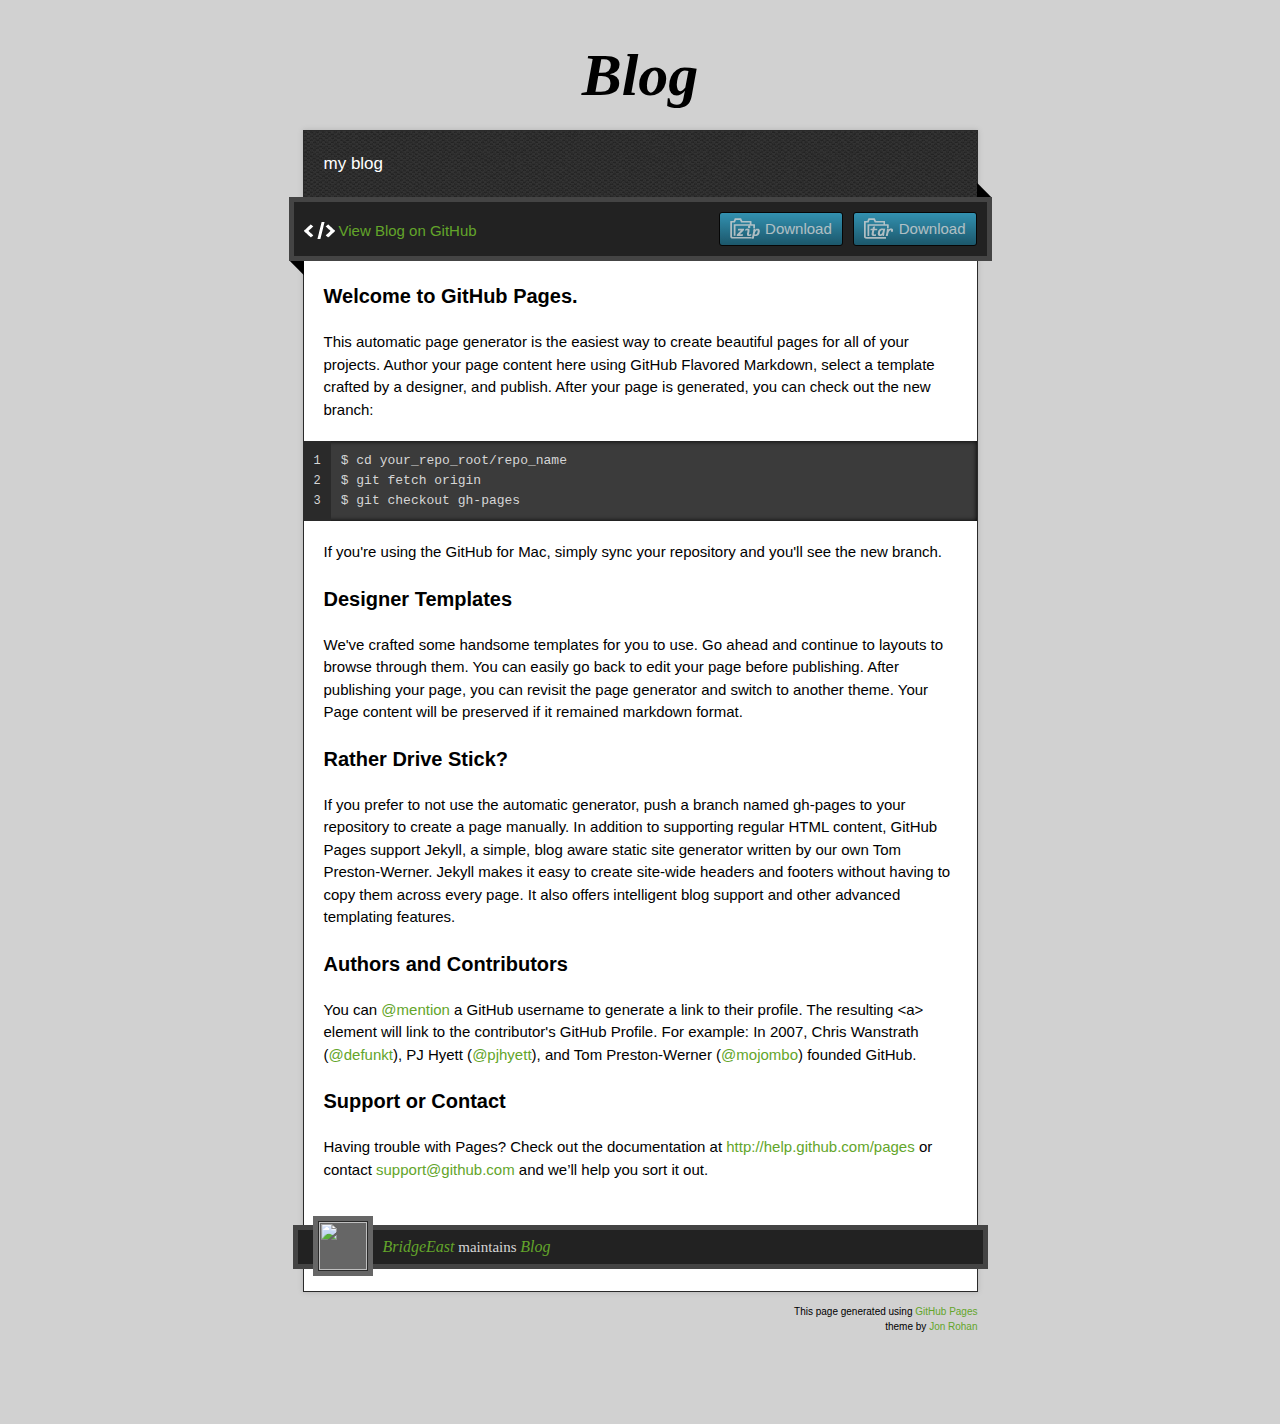
==== index.html @ d6e9e9f9 "Create gh-pages branch via GitHub" ====
<!doctype html>
<!-- The Time Machine GitHub pages theme was designed and developed by Jon Rohan, on Feb 7, 2012. -->
<!-- Follow him for fun. http://twitter.com/jonrohan. Tail his code on http://github.com/jonrohan -->
<html>
<head>
  <meta charset="utf-8">
  <meta http-equiv="X-UA-Compatible" content="IE=edge,chrome=1">

  <link rel="stylesheet" href="stylesheets/stylesheet.css" media="screen"/>
  <link rel="stylesheet" href="stylesheets/pygment_trac.css"/>
  <script type="text/javascript" src="https://ajax.googleapis.com/ajax/libs/jquery/1.7.1/jquery.min.js"></script>
  <script type="text/javascript" src="javascripts/script.js"></script>

  <title>Blog</title>
  <meta name="description" content="my blog">

  <meta name="viewport" content="width=device-width,initial-scale=1">

</head>

<body>

  <div class="wrapper">
    <header>
      <h1 class="title">Blog</h1>
    </header>
    <div id="container">
      <p class="tagline">my blog</p>
      <div id="main" role="main">
        <div class="download-bar">
        <div class="inner">
          <a href="https://github.com/BridgeEast/blog/tarball/master" class="download-button tar"><span>Download</span></a>
          <a href="https://github.com/BridgeEast/blog/zipball/master" class="download-button zip"><span>Download</span></a>
          <a href="https://github.com/BridgeEast/blog" class="code">View Blog on GitHub</a>
        </div>
        <span class="blc"></span><span class="trc"></span>
        </div>
        <article class="markdown-body">
          <h3>
<a name="welcome-to-github-pages" class="anchor" href="#welcome-to-github-pages"><span class="octicon octicon-link"></span></a>Welcome to GitHub Pages.</h3>

<p>This automatic page generator is the easiest way to create beautiful pages for all of your projects. Author your page content here using GitHub Flavored Markdown, select a template crafted by a designer, and publish. After your page is generated, you can check out the new branch:</p>

<pre><code>$ cd your_repo_root/repo_name
$ git fetch origin
$ git checkout gh-pages
</code></pre>

<p>If you're using the GitHub for Mac, simply sync your repository and you'll see the new branch.</p>

<h3>
<a name="designer-templates" class="anchor" href="#designer-templates"><span class="octicon octicon-link"></span></a>Designer Templates</h3>

<p>We've crafted some handsome templates for you to use. Go ahead and continue to layouts to browse through them. You can easily go back to edit your page before publishing. After publishing your page, you can revisit the page generator and switch to another theme. Your Page content will be preserved if it remained markdown format.</p>

<h3>
<a name="rather-drive-stick" class="anchor" href="#rather-drive-stick"><span class="octicon octicon-link"></span></a>Rather Drive Stick?</h3>

<p>If you prefer to not use the automatic generator, push a branch named <code>gh-pages</code> to your repository to create a page manually. In addition to supporting regular HTML content, GitHub Pages support Jekyll, a simple, blog aware static site generator written by our own Tom Preston-Werner. Jekyll makes it easy to create site-wide headers and footers without having to copy them across every page. It also offers intelligent blog support and other advanced templating features.</p>

<h3>
<a name="authors-and-contributors" class="anchor" href="#authors-and-contributors"><span class="octicon octicon-link"></span></a>Authors and Contributors</h3>

<p>You can <a href="https://github.com/blog/821" class="user-mention">@mention</a> a GitHub username to generate a link to their profile. The resulting <code>&lt;a&gt;</code> element will link to the contributor's GitHub Profile. For example: In 2007, Chris Wanstrath (<a href="https://github.com/defunkt" class="user-mention">@defunkt</a>), PJ Hyett (<a href="https://github.com/pjhyett" class="user-mention">@pjhyett</a>), and Tom Preston-Werner (<a href="https://github.com/mojombo" class="user-mention">@mojombo</a>) founded GitHub.</p>

<h3>
<a name="support-or-contact" class="anchor" href="#support-or-contact"><span class="octicon octicon-link"></span></a>Support or Contact</h3>

<p>Having trouble with Pages? Check out the documentation at <a href="http://help.github.com/pages">http://help.github.com/pages</a> or contact <a href="mailto:support@github.com">support@github.com</a> and we’ll help you sort it out.</p>
        </article>
      </div>
    </div>
    <footer>
      <div class="owner">
      <p><a href="https://github.com/BridgeEast" class="avatar"><img src="https://secure.gravatar.com/avatar/a663d2a5f67ae58195d873ec12600243?s=30&amp;d=https://a248.e.akamai.net/assets.github.com%2Fimages%2Fgravatars%2Fgravatar-user-420.png" width="48" height="48"/></a> <a href="https://github.com/BridgeEast">BridgeEast</a> maintains <a href="https://github.com/BridgeEast/blog">Blog</a></p>


      </div>
      <div class="creds">
        <small>This page generated using <a href="https://pages.github.com/">GitHub Pages</a><br/>theme by <a href="https://twitter.com/jonrohan/">Jon Rohan</a></small>
      </div>
    </footer>
  </div>
  <div class="current-section">
    <a href="#top">Scroll to top</a>
    <a href="https://github.com/BridgeEast/blog/tarball/master" class="tar">tar</a><a href="https://github.com/BridgeEast/blog/zipball/master" class="zip">zip</a><a href="" class="code">source code</a>
    <p class="name"></p>
  </div>

  
</body>
</html>
---- stylesheets/stylesheet.css ----
/* http://meyerweb.com/eric/tools/css/reset/
   v2.0 | 20110126
   License: none (public domain)
*/

html, body, div, span, applet, object, iframe,
h1, h2, h3, h4, h5, h6, p, blockquote, pre,
a, abbr, acronym, address, big, cite, code,
del, dfn, em, img, ins, kbd, q, s, samp,
small, strike, strong, sub, sup, tt, var,
b, u, i, center,
dl, dt, dd, ol, ul, li,
fieldset, form, label, legend,
table, caption, tbody, tfoot, thead, tr, th, td,
article, aside, canvas, details, embed,
figure, figcaption, footer, header, hgroup,
menu, nav, output, ruby, section, summary,
time, mark, audio, video {
  margin: 0;
  padding: 0;
  border: 0;
  font-size: 100%;
  font: inherit;
  vertical-align: baseline;
}
/* HTML5 display-role reset for older browsers */
article, aside, details, figcaption, figure,
footer, header, hgroup, menu, nav, section {
  display: block;
}
body {
  line-height: 1;
}
ol, ul {
  list-style: none;
}
blockquote, q {
  quotes: none;
}
blockquote:before, blockquote:after,
q:before, q:after {
  content: '';
  content: none;
}
table {
  border-collapse: collapse;
  border-spacing: 0;
}

/* Style */

body {
  font-size: 15px;
  font-family: Arial, Arial, Helvetica, sans-serif;
  line-height: 1.5;
  background: #D1D1D1;
}

a {
  color: #63a52a;
  text-decoration: none;
  -webkit-transition: color ease-in-out 0.3s;
}

a:hover {
  text-decoration: underline;
  color: #90D355;
}

h1.title {
  margin: 30px 20px 10px;
  font-size: 60px;
  font-weight: bold;
  font-style: italic;
  font-family:Georgia, serif;
  text-align: center;
}

.wrapper {
  width: 675px;
  margin: 0 auto;
}

#container {
  border: 1px solid #2a2a2a;
  background: #ddd url(../images/pattern.png);
  box-shadow: 0 0 5px #b1b1b1;
}

p.tagline {
  padding: 20px 20px 0;
  color: #fff;
  font-size: 17px;
}

#main {
  margin-top: 20px;
  padding: 0 20px 90px;
  background-color: #fff;
}

.download-bar {
  background: #222;
  border: 5px solid #444;
  padding: 10px;
  margin: 0 -35px 20px;
  position: relative;
}

.download-bar .inner {
  overflow: hidden;
}

.download-bar .watch-fork iframe {
  display: block;
  float: left;
  border-right: 1px solid #ddd;
  padding-right: 5px;
}
.download-bar .watch-fork iframe.last {
  border-right: 0 none;
  padding-right: 0;
  padding-left: 5px;
  border-left: 1px solid #fff;
}
.download-bar .watch-fork {
  overflow: hidden;
  float: right;
  background-color: #eee;
  padding: 5px;
  border-radius: 3px;
}

.download-bar .blc {
  border: 10px solid black;
  border-color: transparent transparent black;
  width: 0;
  height: 0;
  display: block;
  position: absolute;
  bottom: -15px;
  left: 0;
  -moz-transform: rotate(45deg);
  -webkit-transform: rotate(45deg);
}

.download-bar .trc {
  border: 10px solid black;
  border-color:  black transparent transparent;
  width: 0;
  height: 0;
  display: block;
  position: absolute;
  top: -15px;
  right: 0;
  -moz-transform: rotate(45deg);
  -webkit-transform: rotate(45deg);
}

.download-bar .avatar {
  border: 1px solid black;
  display: block;
  padding: 4px;
  float: left;
}

.download-bar .avatar img {
  display: block;
}

.download-bar a.code {
  background: transparent url(../images/code.png) no-repeat 0 2px;
  padding-left: 35px;
  margin-top: 8px;
  display: block;
  float: left;
  text-indent: 0;
  width: auto;
  height: auto;
  opacity: 1;
  -moz-opacity: 1;
  filter:alpha(opacity=1);
}

.current-section {
  position: fixed;
  top: 0;
  left: 50%;
  width: 693px;
  margin-left: -352px;
  background: #222;
  border: 5px solid #444;
  color: #fff;
  opacity: 0;
  visibility: hidden;
  -webkit-transition: opacity ease-in-out 0.3s;
}

.current-section p {
  padding: 5px 27px;
  font-size: 24px;
  font-weight: bold;
}

.current-section a {
  float: right;
  text-indent: -10000px;
  background: transparent url(../images/top.png) no-repeat 0 0;
  width: 20px;
  height: 20px;
  opacity: 0.8;
  margin-right: 12px;
  margin-top: 12px;
  -moz-opacity: 0.8;
  filter:alpha(opacity=8);
  -webkit-transition: opacity ease-in-out 0.3s;
}

.current-section a:hover {
  opacity: 1;
  -moz-opacity: 1;
  filter:alpha(opacity=1);
}

.current-section a.zip {
  margin-right: 8px;
}

a.zip,
a.zip span {
  background: transparent url(../images/zip.png) no-repeat 0 0;
  width: 30px;
  height: 21px;
  opacity: 0.8;
  display: inline-block;
  text-indent: -10000px;
  -moz-opacity: 0.8;
  filter:alpha(opacity=8);
  -webkit-transition: opacity ease-in-out 0.3s;
}

a.tar,
a.tar span {
  background: transparent url(../images/tar.png) no-repeat 0 0;
  width: 30px;
  height: 21px;
  opacity: 0.8;
  display: inline-block;
  text-indent: -10000px;
  -moz-opacity: 0.8;
  filter:alpha(opacity=8);
  -webkit-transition: opacity ease-in-out 0.3s;
}

a.code {
  background: transparent url(../images/code.png) no-repeat 0 2px;
  width: 30px;
  height: 21px;
  display: block;
  opacity: 0.8;
  display: inline-block;
  text-indent: -10000px;
  -moz-opacity: 0.8;
  filter:alpha(opacity=8);
  -webkit-transition: opacity ease-in-out 0.3s;
}

a.zip:hover,
a.tar:hover,
a.code:hover {
  opacity: 1;
  -moz-opacity: 1;
  filter:alpha(opacity=1);
}

a.download-button {
  border: 1px solid black;
  border-radius: 3px;
  display: inline-block;
  text-indent: 0!important;
  width: auto;
  float: right;
  background: #999; /* for non-css3 browsers */
  filter: progid:DXImageTransform.Microsoft.gradient(startColorstr='#37ADD4', endColorstr='#1B657E'); /* for IE */
  background: -webkit-gradient(linear, left top, left bottom, from(#37ADD4), to(#1B657E)); /* for webkit browsers */
  background: -moz-linear-gradient(top,  #37ADD4,  #1B657E); /* for firefox 3.6+ */
  height: auto;
  margin-left: 10px;
}

a.download-button span {
  background-position: 10px 5px;
  width: auto;
  height: auto;
  padding: 5px 10px;
  padding-left: 45px;
  display: inline-block;
  text-indent: 0!important;
  color: #fff;
}

footer {
  margin-bottom: 60px;
  padding-bottom: 60px;
}

footer .owner {
  background: #222;
  border: 5px solid #444;
  padding: 5px 15px;
  margin: -67px -10px 35px;
  color: #d6d6d6;
}

footer .creds small {
  float: right;
  font-size: 10px;
  text-align: right;
  margin-left: 15px;
}

footer .owner .avatar {
  background-color: #666;
  display: block;
  margin: -19px 10px 0 0;
  width: 60px;
  float: left;
}

footer .owner img {
  display: block;
  border: 1px solid #2a2a2a;
  margin: 5px;
}

footer .owner p {
  font-family:Georgia, serif;
}

footer .owner p a {
  font-size: 16px;
  font-style: italic;
}

/* Markdown */
.markdown-body h1,
.markdown-body h2,
.markdown-body h3,
.markdown-body h4,
.markdown-body h5,
.markdown-body h6,
.markdown-body p,
.markdown-body pre,
.markdown-body ul,
.markdown-body ol,
.markdown-body dl,
.markdown-body table,
.markdown-body blockquote {
  margin-bottom: 20px;
}

.markdown-body h1,
.markdown-body h2,
.markdown-body h3,
.markdown-body h4,
.markdown-body h5,
.markdown-body h6 {
  font-weight: bold;
}

.markdown-body h1 {
  font-size: 28px;
}

.markdown-body h2 {
  font-size: 24px;
  color: #557398;
}

.markdown-body h3 {
  font-size: 20px;
}

.markdown-body h4 {
  font-size: 18px;
}

.markdown-body h5 {
  font-size: 16px;
}

.markdown-body pre {
  padding: 10px 70px 10px 0;
  margin-left: -20px;
  margin-right: -20px;
  font-family: 'Monaco', 'Lucida Console', monospace;
  font-size: 13px;
  line-height: 20px;
  box-shadow: inset 0 0 5px #000;
  word-wrap: break-word;
  background-color:#3b3b3b;
  color: #d6d6d6;
}

.markdown-body pre.lines {
  font-size: 12px;
  margin:0 10px 0 -20px;
  padding: 10px;
  float:  left;
  display: block;
  text-align: right;
  box-shadow: none;
  background-color:#2a2a2a;
  color: #d6d6d6;
}

.markdown-body ul,
.markdown-body ol {
  padding-left: 30px;
}

.markdown-body ul {
  list-style-type: disc;
}

.markdown-body li,
.markdown-body li p,
.markdown-body dd,
.markdown-body dd p {
  margin-bottom: 10px;
}

.markdown-body li pre,
.markdown-body li pre.lines,
.markdown-body dd pre,
.markdown-body dd pre.lines {
  margin-left: -35px;
}

.markdown-body dt {
  font-weight: bold;
  font-style: italic;
}

.markdown-body dd {
  margin-left: 15px;
}

.markdown-body table {
  width: 673px;
  margin-left: -20px;
  margin-right: -20px;
}

.markdown-body tbody {
  border-top: 2px solid #557398;
  border-bottom: 2px solid #557398;
  background-color: #EBEFF4;
}

.markdown-body table td * {
  margin: 0;
}

.markdown-body td {
  border-right: 1px solid #557398;
  border-bottom: 1px solid #557398;
  padding: 5px;
}

.markdown-body td:first-child,
.markdown-body th:first-child {
  width: 30%;
  padding-left: 20px;
}

.markdown-body td:last-child {
  border-right: 0 none;
}

.markdown-body th {
  font-size: 18px;
  font-weight: bold;
  text-align: left;
  padding: 5px;
}

.markdown-body tt {
  background-color:#3b3b3b;
  color: #d6d6d6;
  padding: 2px 3px;
}

.markdown-body blockquote {
  font-style: italic;
  font-family:Georgia, serif;
  font-size: 17px;
  border-top: 3px solid #333;
  border-bottom: 3px solid #333;
  padding: 10px 20px;
  padding-left: 50px;
}

.markdown-body blockquote:before {
  font-style: italic;
  font-family: Georgia, serif;
  font-size: 90px;
  height: 90px;
  margin-left: -60px;
  margin-top: -25px;
  content: "‟";
  display: block;
  float: left;
}

.markdown-body img {
  max-width: 100%;
  @include box-sizing(border-box);
}

.highlight  { background: #ffffff; }
.highlight .c { color: #999988; font-style: italic } /* Comment */
.highlight .err { color: #a61717; background-color: #e3d2d2 } /* Error */
.highlight .k { font-weight: bold } /* Keyword */
.highlight .o { font-weight: bold } /* Operator */
.highlight .cm { color: #999988; font-style: italic } /* Comment.Multiline */
.highlight .cp { color: #999999; font-weight: bold } /* Comment.Preproc */
.highlight .c1 { color: #999988; font-style: italic } /* Comment.Single */
.highlight .cs { color: #999999; font-weight: bold; font-style: italic } /* Comment.Special */
.highlight .gd { color: #000000; background-color: #ffdddd } /* Generic.Deleted */
.highlight .gd .x { color: #000000; background-color: #ffaaaa } /* Generic.Deleted.Specific */
.highlight .ge { font-style: italic } /* Generic.Emph */
.highlight .gr { color: #aa0000 } /* Generic.Error */
.highlight .gh { color: #999999 } /* Generic.Heading */
.highlight .gi { color: #000000; background-color: #ddffdd } /* Generic.Inserted */
.highlight .gi .x { color: #000000; background-color: #aaffaa } /* Generic.Inserted.Specific */
.highlight .go { color: #888888 } /* Generic.Output */
.highlight .gp { color: #555555 } /* Generic.Prompt */
.highlight .gs { font-weight: bold } /* Generic.Strong */
.highlight .gu { color: #800080; font-weight: bold; } /* Generic.Subheading */
.highlight .gt { color: #aa0000 } /* Generic.Traceback */
.highlight .kc { font-weight: bold } /* Keyword.Constant */
.highlight .kd { font-weight: bold } /* Keyword.Declaration */
.highlight .kn { font-weight: bold } /* Keyword.Namespace */
.highlight .kp { font-weight: bold } /* Keyword.Pseudo */
.highlight .kr { font-weight: bold } /* Keyword.Reserved */
.highlight .kt { color: #445588; font-weight: bold } /* Keyword.Type */
.highlight .m { color: #009999 } /* Literal.Number */
.highlight .s { color: #d14 } /* Literal.String */
.highlight .na { color: #008080 } /* Name.Attribute */
.highlight .nb { color: #0086B3 } /* Name.Builtin */
.highlight .nc { color: #445588; font-weight: bold } /* Name.Class */
.highlight .no { color: #008080 } /* Name.Constant */
.highlight .ni { color: #800080 } /* Name.Entity */
.highlight .ne { color: #990000; font-weight: bold } /* Name.Exception */
.highlight .nf { color: #990000; font-weight: bold } /* Name.Function */
.highlight .nn { color: #555555 } /* Name.Namespace */
.highlight .nt { color: #000080 } /* Name.Tag */
.highlight .nv { color: #008080 } /* Name.Variable */
.highlight .ow { font-weight: bold } /* Operator.Word */
.highlight .w { color: #bbbbbb } /* Text.Whitespace */
.highlight .mf { color: #009999 } /* Literal.Number.Float */
.highlight .mh { color: #009999 } /* Literal.Number.Hex */
.highlight .mi { color: #009999 } /* Literal.Number.Integer */
.highlight .mo { color: #009999 } /* Literal.Number.Oct */
.highlight .sb { color: #d14 } /* Literal.String.Backtick */
.highlight .sc { color: #d14 } /* Literal.String.Char */
.highlight .sd { color: #d14 } /* Literal.String.Doc */
.highlight .s2 { color: #d14 } /* Literal.String.Double */
.highlight .se { color: #d14 } /* Literal.String.Escape */
.highlight .sh { color: #d14 } /* Literal.String.Heredoc */
.highlight .si { color: #d14 } /* Literal.String.Interpol */
.highlight .sx { color: #d14 } /* Literal.String.Other */
.highlight .sr { color: #009926 } /* Literal.String.Regex */
.highlight .s1 { color: #d14 } /* Literal.String.Single */
.highlight .ss { color: #990073 } /* Literal.String.Symbol */
.highlight .bp { color: #999999 } /* Name.Builtin.Pseudo */
.highlight .vc { color: #008080 } /* Name.Variable.Class */
.highlight .vg { color: #008080 } /* Name.Variable.Global */
.highlight .vi { color: #008080 } /* Name.Variable.Instance */
.highlight .il { color: #009999 } /* Literal.Number.Integer.Long */
---- stylesheets/pygment_trac.css ----
.highlight  { background: #ffffff; }
.highlight .c { color: #999988; font-style: italic } /* Comment */
.highlight .err { color: #a61717; background-color: #e3d2d2 } /* Error */
.highlight .k { font-weight: bold } /* Keyword */
.highlight .o { font-weight: bold } /* Operator */
.highlight .cm { color: #999988; font-style: italic } /* Comment.Multiline */
.highlight .cp { color: #999999; font-weight: bold } /* Comment.Preproc */
.highlight .c1 { color: #999988; font-style: italic } /* Comment.Single */
.highlight .cs { color: #999999; font-weight: bold; font-style: italic } /* Comment.Special */
.highlight .gd { color: #000000; background-color: #ffdddd } /* Generic.Deleted */
.highlight .gd .x { color: #000000; background-color: #ffaaaa } /* Generic.Deleted.Specific */
.highlight .ge { font-style: italic } /* Generic.Emph */
.highlight .gr { color: #aa0000 } /* Generic.Error */
.highlight .gh { color: #999999 } /* Generic.Heading */
.highlight .gi { color: #000000; background-color: #ddffdd } /* Generic.Inserted */
.highlight .gi .x { color: #000000; background-color: #aaffaa } /* Generic.Inserted.Specific */
.highlight .go { color: #888888 } /* Generic.Output */
.highlight .gp { color: #555555 } /* Generic.Prompt */
.highlight .gs { font-weight: bold } /* Generic.Strong */
.highlight .gu { color: #800080; font-weight: bold; } /* Generic.Subheading */
.highlight .gt { color: #aa0000 } /* Generic.Traceback */
.highlight .kc { font-weight: bold } /* Keyword.Constant */
.highlight .kd { font-weight: bold } /* Keyword.Declaration */
.highlight .kn { font-weight: bold } /* Keyword.Namespace */
.highlight .kp { font-weight: bold } /* Keyword.Pseudo */
.highlight .kr { font-weight: bold } /* Keyword.Reserved */
.highlight .kt { color: #445588; font-weight: bold } /* Keyword.Type */
.highlight .m { color: #009999 } /* Literal.Number */
.highlight .s { color: #d14 } /* Literal.String */
.highlight .na { color: #008080 } /* Name.Attribute */
.highlight .nb { color: #0086B3 } /* Name.Builtin */
.highlight .nc { color: #445588; font-weight: bold } /* Name.Class */
.highlight .no { color: #008080 } /* Name.Constant */
.highlight .ni { color: #800080 } /* Name.Entity */
.highlight .ne { color: #990000; font-weight: bold } /* Name.Exception */
.highlight .nf { color: #990000; font-weight: bold } /* Name.Function */
.highlight .nn { color: #555555 } /* Name.Namespace */
.highlight .nt { color: #000080 } /* Name.Tag */
.highlight .nv { color: #008080 } /* Name.Variable */
.highlight .ow { font-weight: bold } /* Operator.Word */
.highlight .w { color: #bbbbbb } /* Text.Whitespace */
.highlight .mf { color: #009999 } /* Literal.Number.Float */
.highlight .mh { color: #009999 } /* Literal.Number.Hex */
.highlight .mi { color: #009999 } /* Literal.Number.Integer */
.highlight .mo { color: #009999 } /* Literal.Number.Oct */
.highlight .sb { color: #d14 } /* Literal.String.Backtick */
.highlight .sc { color: #d14 } /* Literal.String.Char */
.highlight .sd { color: #d14 } /* Literal.String.Doc */
.highlight .s2 { color: #d14 } /* Literal.String.Double */
.highlight .se { color: #d14 } /* Literal.String.Escape */
.highlight .sh { color: #d14 } /* Literal.String.Heredoc */
.highlight .si { color: #d14 } /* Literal.String.Interpol */
.highlight .sx { color: #d14 } /* Literal.String.Other */
.highlight .sr { color: #009926 } /* Literal.String.Regex */
.highlight .s1 { color: #d14 } /* Literal.String.Single */
.highlight .ss { color: #990073 } /* Literal.String.Symbol */
.highlight .bp { color: #999999 } /* Name.Builtin.Pseudo */
.highlight .vc { color: #008080 } /* Name.Variable.Class */
.highlight .vg { color: #008080 } /* Name.Variable.Global */
.highlight .vi { color: #008080 } /* Name.Variable.Instance */
.highlight .il { color: #009999 } /* Literal.Number.Integer.Long */

.type-csharp .highlight .k { color: #0000FF }
.type-csharp .highlight .kt { color: #0000FF }
.type-csharp .highlight .nf { color: #000000; font-weight: normal }
.type-csharp .highlight .nc { color: #2B91AF }
.type-csharp .highlight .nn { color: #000000 }
.type-csharp .highlight .s { color: #A31515 }
.type-csharp .highlight .sc { color: #A31515 }
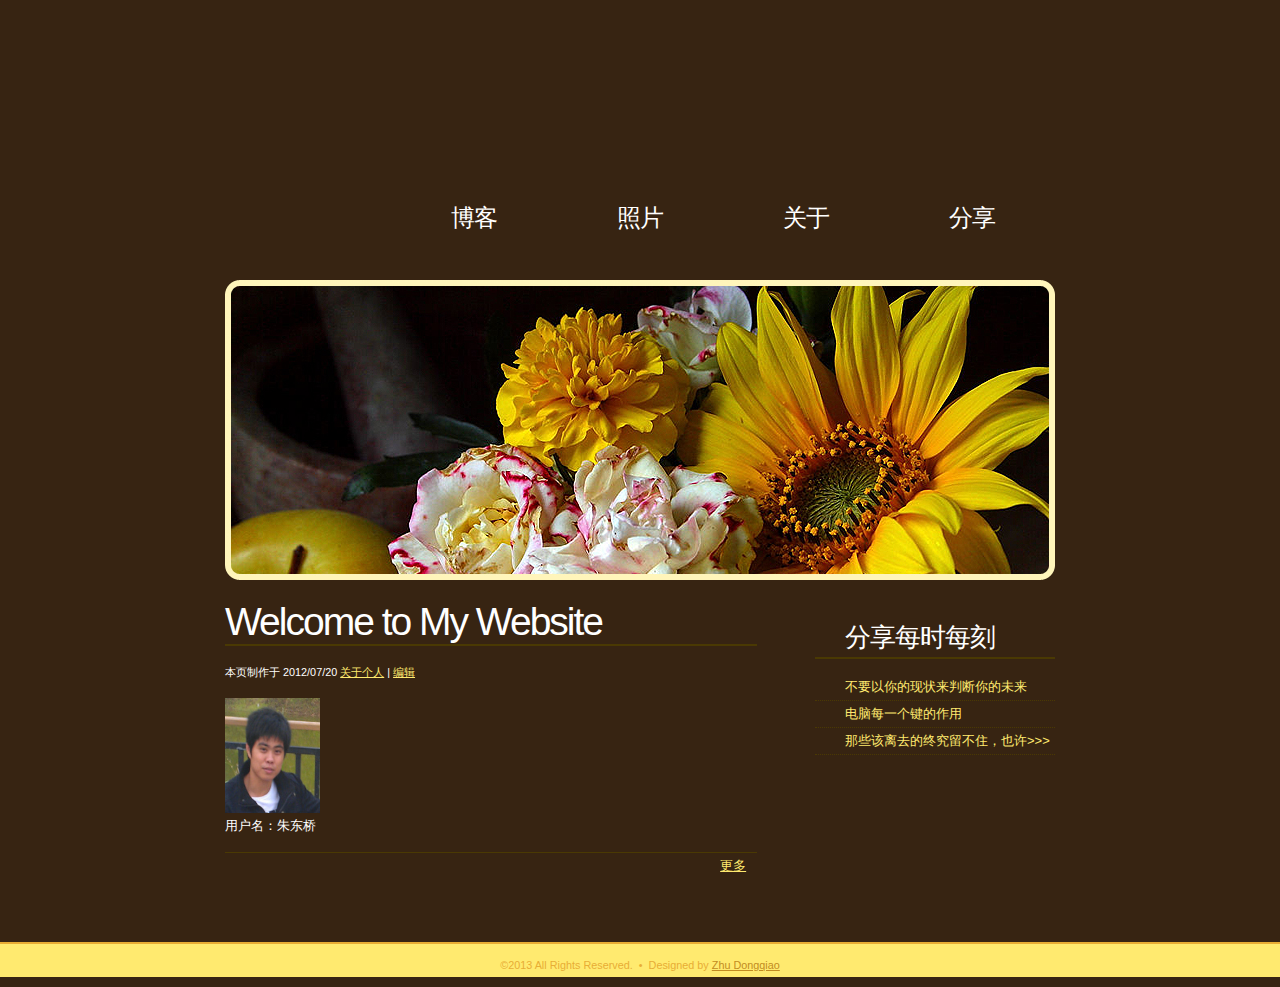
==== commit f8478ad7: "first commit" ====
--- a/index.html
+++ b/index.html
@@ -1,92 +1,86 @@
-<!doctype html>
-<!-- The Time Machine GitHub pages theme was designed and developed by Jon Rohan, on Feb 7, 2012. -->
-<!-- Follow him for fun. http://twitter.com/jonrohan. Tail his code on http://github.com/jonrohan -->
+<!-- 设计者-朱东桥-->
 <html>
 <head>
-  <meta charset="utf-8">
-  <meta http-equiv="X-UA-Compatible" content="IE=edge,chrome=1">
-
-  <link rel="stylesheet" href="stylesheets/stylesheet.css" media="screen"/>
-  <link rel="stylesheet" href="stylesheets/pygment_trac.css"/>
-  <script type="text/javascript" src="https://ajax.googleapis.com/ajax/libs/jquery/1.7.1/jquery.min.js"></script>
-  <script type="text/javascript" src="javascripts/script.js"></script>
-
-  <title>Blog</title>
-  <meta name="description" content="my blog">
-
-  <meta name="viewport" content="width=device-width,initial-scale=1">
-
+<meta http-equiv="Content-type" content="text/html; charset=utf-8" />
+<link href="stylesheets/default.css" rel="stylesheet" type="text/css" media="screen" />
 </head>
-
 <body>
 
-  <div class="wrapper">
-    <header>
-      <h1 class="title">Blog</h1>
-    </header>
-    <div id="container">
-      <p class="tagline">my blog</p>
-      <div id="main" role="main">
-        <div class="download-bar">
-        <div class="inner">
-          <a href="https://github.com/BridgeEast/blog/tarball/master" class="download-button tar"><span>Download</span></a>
-          <a href="https://github.com/BridgeEast/blog/zipball/master" class="download-button zip"><span>Download</span></a>
-          <a href="https://github.com/BridgeEast/blog" class="code">View Blog on GitHub</a>
-        </div>
-        <span class="blc"></span><span class="trc"></span>
-        </div>
-        <article class="markdown-body">
-          <h3>
-<a name="welcome-to-github-pages" class="anchor" href="#welcome-to-github-pages"><span class="octicon octicon-link"></span></a>Welcome to GitHub Pages.</h3>
+<!--顶部 header -->
 
-<p>This automatic page generator is the easiest way to create beautiful pages for all of your projects. Author your page content here using GitHub Flavored Markdown, select a template crafted by a designer, and publish. After your page is generated, you can check out the new branch:</p>
+<div id="header">
+  <div id="logo">
+    <h1>
+      <a>Welcome</a>
+    </h1>
+    <h2>
+      <a href="blog.html">My blog</a>
+    </h2>
+  </div>
+  <div id="menu">
+    <ul>
+      <li class="active"><a href="index.html" accesskey="1" title="">主页</a></li>
+      <li><a href="blog.html" accesskey="2" title="">博客</a></li>
+      <li><a href="photos.html" accesskey="3" title="" >照片</a></li>
+      <li><a href="about.html" accesskey="4" title="">关于</a></li>
+      <li><a href="contact.html" accesskey="5" title="">分享</a></li>
+    </ul>
+  </div>
+</div>
 
-<pre><code>$ cd your_repo_root/repo_name
-$ git fetch origin
-$ git checkout gh-pages
-</code></pre>
-
-<p>If you're using the GitHub for Mac, simply sync your repository and you'll see the new branch.</p>
-
-<h3>
-<a name="designer-templates" class="anchor" href="#designer-templates"><span class="octicon octicon-link"></span></a>Designer Templates</h3>
-
-<p>We've crafted some handsome templates for you to use. Go ahead and continue to layouts to browse through them. You can easily go back to edit your page before publishing. After publishing your page, you can revisit the page generator and switch to another theme. Your Page content will be preserved if it remained markdown format.</p>
-
-<h3>
-<a name="rather-drive-stick" class="anchor" href="#rather-drive-stick"><span class="octicon octicon-link"></span></a>Rather Drive Stick?</h3>
-
-<p>If you prefer to not use the automatic generator, push a branch named <code>gh-pages</code> to your repository to create a page manually. In addition to supporting regular HTML content, GitHub Pages support Jekyll, a simple, blog aware static site generator written by our own Tom Preston-Werner. Jekyll makes it easy to create site-wide headers and footers without having to copy them across every page. It also offers intelligent blog support and other advanced templating features.</p>
-
-<h3>
-<a name="authors-and-contributors" class="anchor" href="#authors-and-contributors"><span class="octicon octicon-link"></span></a>Authors and Contributors</h3>
-
-<p>You can <a href="https://github.com/blog/821" class="user-mention">@mention</a> a GitHub username to generate a link to their profile. The resulting <code>&lt;a&gt;</code> element will link to the contributor's GitHub Profile. For example: In 2007, Chris Wanstrath (<a href="https://github.com/defunkt" class="user-mention">@defunkt</a>), PJ Hyett (<a href="https://github.com/pjhyett" class="user-mention">@pjhyett</a>), and Tom Preston-Werner (<a href="https://github.com/mojombo" class="user-mention">@mojombo</a>) founded GitHub.</p>
-
-<h3>
-<a name="support-or-contact" class="anchor" href="#support-or-contact"><span class="octicon octicon-link"></span></a>Support or Contact</h3>
-
-<p>Having trouble with Pages? Check out the documentation at <a href="http://help.github.com/pages">http://help.github.com/pages</a> or contact <a href="mailto:support@github.com">support@github.com</a> and we’ll help you sort it out.</p>
-        </article>
-      </div>
-    </div>
-    <footer>
-      <div class="owner">
-      <p><a href="https://github.com/BridgeEast" class="avatar"><img src="https://secure.gravatar.com/avatar/a663d2a5f67ae58195d873ec12600243?s=30&amp;d=https://a248.e.akamai.net/assets.github.com%2Fimages%2Fgravatars%2Fgravatar-user-420.png" width="48" height="48"/></a> <a href="https://github.com/BridgeEast">BridgeEast</a> maintains <a href="https://github.com/BridgeEast/blog">Blog</a></p>
+<!-- 照片 top photo -->
 
 
-      </div>
-      <div class="creds">
-        <small>This page generated using <a href="https://pages.github.com/">GitHub Pages</a><br/>theme by <a href="https://twitter.com/jonrohan/">Jon Rohan</a></small>
-      </div>
-    </footer>
+<div id="gallary">
+  <div id="top-photo">
+    <p><a href="#"><img src="images/img08.jpg" alt="" width="830" height="300" /></a></p>
   </div>
-  <div class="current-section">
-    <a href="#top">Scroll to top</a>
-    <a href="https://github.com/BridgeEast/blog/tarball/master" class="tar">tar</a><a href="https://github.com/BridgeEast/blog/zipball/master" class="zip">zip</a><a href="" class="code">source code</a>
-    <p class="name"></p>
+</div>
+
+<!-- 页面 page -->
+
+<div id="page">
+
+<!-- 内容 content -->
+
+  <div id="content">
+    <div class="post">
+      <h1 class="title">Welcome to My Website</h1>
+        <p class="byline"><small>本页制作于 2012/07/20 <a href="about.html">关于个人</a> | <a href="#">编辑</a> </small></p>
+  <div class="entry">
+    <p>
+      <img src="images/qiao.jpg" alt="" width="95" height="115" />
+      </br>
+      用户名：朱东桥
+      </br>
+    </p>
   </div>
+    <p class="meta"><a href="#" class="more">更多</a>&nbsp;&nbsp;&nbsp;</p>
+  </div>
+</div>
 
-  
+<!-- 侧边栏 sidebar -->
+
+<div id="sidebar">
+      <h2>分享每时每刻</h2>
+      <ul>
+         <li>
+            <ul>
+               <li><a href="text1.html">不要以你的现状来判断你的未来</a></li>
+               <li><a href="text2.html">电脑每一个键的作用</a></li>
+               <li><a href="text3.html">那些该离去的终究留不住，也许>>></a></li>
+            </ul>
+          </li>
+       </ul>
+</div>
+
+</div>
+<div style="clear: both; height: 30px">&nbsp;</div>
+
+<!--  页脚 footer -->
+
+<div id="footer">
+<p>&copy;2013 All Rights Reserved. &nbsp;&bull;&nbsp; Designed by <a href="index.html">Zhu Dongqiao </a></p>
+</div>
 </body>
 </html>
--- a/stylesheets/default.css
+++ b/stylesheets/default.css
@@ -0,0 +1,341 @@
+/*Disign by zhudongqiao*/
+
+body { 
+  margin: 0;
+  padding: 0;
+  background: #372412 url(images/img01.gif) repeat-x;
+  font-size: 13px;
+  color: #FFFFFF;
+}
+
+body, th, td, input, textarea, select, option { 
+  font-family: Arial, Helvetica, sans-serif;
+}
+
+h1, h2, h3 { 
+  font-family: "Trebuchet MS", Arial, Helvetica, sans-serif;
+  font-weight: normal;
+  color: #FFFFFF;
+}
+
+h1 { 
+  letter-spacing: -2px;
+  font-size: 3em;
+}
+
+h2 { 
+  letter-spacing: -1px;
+  font-size: 2em;
+}
+
+h3 { 
+  font-size: 1em;
+}
+
+p, ul, ol { 
+  line-height: 200%;
+}
+
+a { 
+  color: #FFEA6F;
+}
+
+a:hover { 
+  text-decoration: none;
+}
+
+img { 
+  border: none;
+}
+
+
+/* header */
+
+#header { 
+  width: 830px;
+  height: 280px;
+  margin: 0 auto;
+  background: url(images/img01.jpg) no-repeat;
+}
+
+/* logo */
+
+#logo { 
+  height: 170px;
+  background: url(images/img04.gif) no-repeat left 100%;
+}
+
+#logo h1 { 
+  float: left;
+  padding: 0 0px 0 150px;
+  letter-spacing: -2px;
+  font-size: 48px;
+}
+
+#logo h2 { 
+  float: right;
+  padding: 68px 10 10 10;
+  font-size: 24px;
+}
+
+#logo h2:hover { 
+  text-decoration: underline;
+}
+
+#logo a { 
+  text-decoration: none;
+  color: #372412;
+}
+
+/*menu*/
+
+#menu { 
+  width: 830px;
+  height: 70px;
+  color: #BBFFFF;
+}
+
+#menu ul { 
+  margin: 0;
+  padding: 0;
+  list-style: none;
+}
+
+#menu li { 
+  display: inline;
+}
+
+#menu a { 
+  display: block;
+  float: left;
+  width: 166px;
+  height: 73px;
+  padding-top: 35px;
+  text-decoration: none;
+  text-align: center;
+  letter-spacing: -1px;
+  font-size: 24px;
+  color: #FFFFFF;
+}
+
+#menu a:hover { 
+  background: url(images/img09.jpg) no-repeat;
+  color: #FFFFFF;
+}
+
+#menu .active a { 
+  background: url(images/img09.jpg) no-repeat;
+  color: #372412;
+}
+
+/* gallery */
+#gallary { 
+  clear: both;
+  width: 830px;
+  height: 300px;
+  margin: 0 auto;
+}
+
+#top-photo h2 { 
+  height: 1.4em;
+  font-size: 1em;
+}
+
+#top-photo p { 
+  margin: 0;
+  padding: 0 0 10px 0;
+}
+
+#page { 
+  width: 830;
+  margin: 0 auto;
+  padding: 20px 0;
+}
+
+
+/* content */
+
+#content { 
+  float: left;
+  width: 532px;
+}
+
+#content ul { 
+  float: right;
+}
+
+.post { 
+  padding: 0 0 20px 0;
+}
+
+.title { 
+  margin: 0;
+  border-bottom: 2px solid #4A3903;
+}
+
+#byline { 
+  margin: 0;
+}
+
+.meta { 
+  border-top: 1px solid #4A3903;
+  text-align: right;
+  color: #646464;
+}
+
+.meta a { 
+  padding-left: 15px;
+  background: url(images/img06.gif) no-repeat left center;
+  }
+
+  /* sidebar */
+
+#sidebar { 
+  float: right;
+  width: 240px;
+}
+
+#sidebar ul { 
+  margin: 0;
+  padding: 0;
+  list-style: none;
+}
+
+#sidebar li { 
+}
+
+#sidebar li ul { 
+  padding: 15px 0;
+}
+
+#sidebar li li { 
+  padding-left: 30px;
+  border-bottom: 1px dotted #4A3903;
+  background: url(images/img06.gif) no-repeat 15px 50%;
+}
+
+#sidebar h2 { 
+  margin: 0;
+  padding: 20px 0 2px 30px;
+  background: url(images/img05.gif) no-repeat left bottom;
+  border-bottom: 2px solid #4A3903;
+}
+
+#sidebar a { 
+  text-decoration: none;
+}
+
+#sidebar a:hover { 
+  text-decoration: underline;
+}
+
+/* footer */
+
+#footer { 
+  background: #FFEA6F;
+  border-top: 2px solid #E8AD35;
+  text-align: center;
+  font-size: smaller;
+  color: #E8AD35;
+}
+
+#footer a { 
+  color: #C28C21;
+}
+
+
+
+#blog { 
+  margin: 50px auto;
+  width: 830px;
+  list-style: none;
+  padding: 0;
+}
+
+#blog h2 { 
+  margin: 0;
+  padding: 20px 0 2px 30px;
+  background: url(images/img05.gif) no-repeat left bottom;
+  border-bottom: 1px solid #4A3903;
+}
+
+#blog h2:hover {  
+  text-decoration: underline;
+}
+
+#blog h2 a { 
+  color: #FFEA6F;
+}
+ 
+#blog a { 
+  text-decoration: none;
+  color: #FFFFFF;
+}
+
+#blog a:hover { 
+  text-decoration: underline;
+}
+
+#text { 
+  width: 830px; 
+  padding-left: 20%;
+}
+
+#info { 
+  width: 500px;
+  height: 350px;
+  margin: 100px 0 100 350px; 
+}
+
+#info_box1 { 
+  float:left;
+  width: 250px;
+  height: 350px;
+}
+
+#info_box2 { 
+  width: 250;
+  height: 350px;
+  float: right;
+}
+
+#info ul { 
+  list-style: none;
+}
+
+
+#info a { 
+  margin: 0 0 0 45px;
+  text-decoration: none;
+}
+
+#info a:hover { 
+  text-decoration: underline;
+}
+
+#info li a { 
+  margin: 0;
+}
+
+#contact { 
+  width:500;
+  padding: 20px 0 50px 350px;
+}
+
+#contact ul { 
+  padding-left: 30px;
+  border-bottom: 1px dotted #4A3903;
+  background: url(images/img06.gif) no-repeat 15px 50%;
+}
+
+#contact a { 
+  text-decoration: none;
+}
+
+#contact a:hover { 
+  text-decoration: underline;
+}
+
+
+  
+
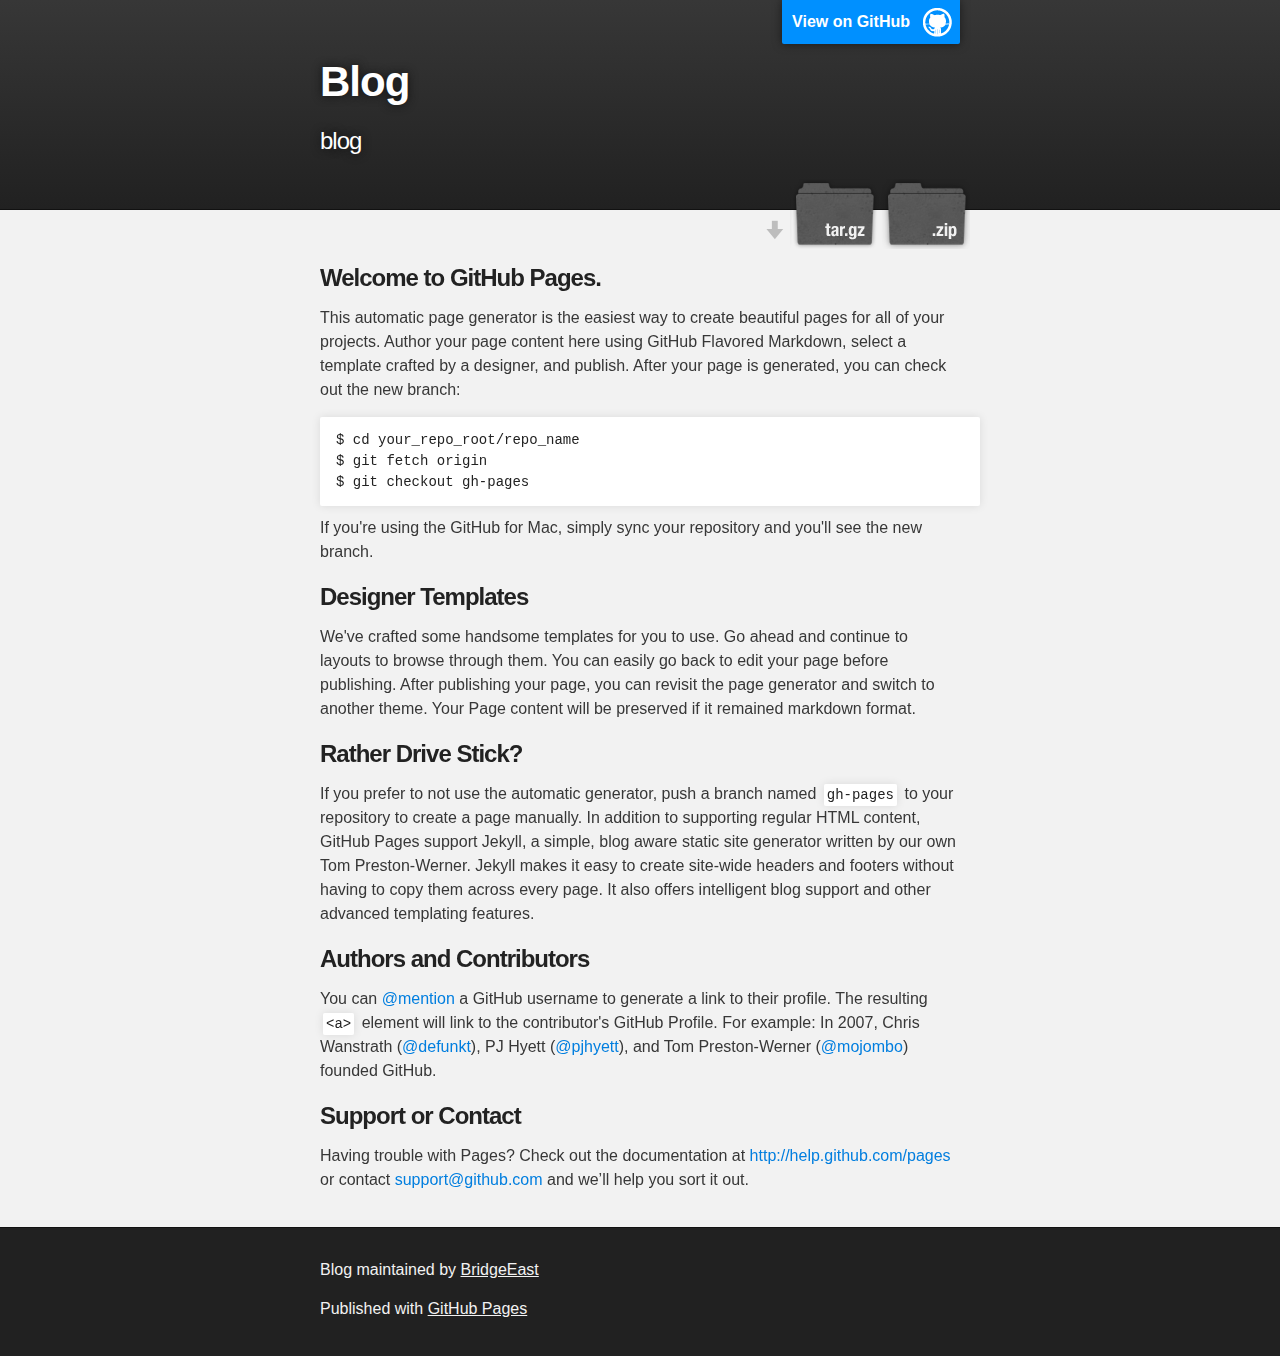
==== commit a78ff082: "Create gh-pages branch via GitHub" ====
--- a/index.html
+++ b/index.html
@@ -1,86 +1,79 @@
-<!-- 设计者-朱东桥-->
+<!DOCTYPE html>
 <html>
-<head>
-<meta http-equiv="Content-type" content="text/html; charset=utf-8" />
-<link href="stylesheets/default.css" rel="stylesheet" type="text/css" media="screen" />
-</head>
-<body>
 
-<!--顶部 header -->
+  <head>
+    <meta charset='utf-8' />
+    <meta http-equiv="X-UA-Compatible" content="chrome=1" />
+    <meta name="description" content="Blog : blog" />
 
-<div id="header">
-  <div id="logo">
-    <h1>
-      <a>Welcome</a>
-    </h1>
-    <h2>
-      <a href="blog.html">My blog</a>
-    </h2>
-  </div>
-  <div id="menu">
-    <ul>
-      <li class="active"><a href="index.html" accesskey="1" title="">主页</a></li>
-      <li><a href="blog.html" accesskey="2" title="">博客</a></li>
-      <li><a href="photos.html" accesskey="3" title="" >照片</a></li>
-      <li><a href="about.html" accesskey="4" title="">关于</a></li>
-      <li><a href="contact.html" accesskey="5" title="">分享</a></li>
-    </ul>
-  </div>
-</div>
+    <link rel="stylesheet" type="text/css" media="screen" href="stylesheets/stylesheet.css">
 
-<!-- 照片 top photo -->
+    <title>Blog</title>
+  </head>
 
+  <body>
 
-<div id="gallary">
-  <div id="top-photo">
-    <p><a href="#"><img src="images/img08.jpg" alt="" width="830" height="300" /></a></p>
-  </div>
-</div>
+    <!-- HEADER -->
+    <div id="header_wrap" class="outer">
+        <header class="inner">
+          <a id="forkme_banner" href="https://github.com/BridgeEast/blog">View on GitHub</a>
 
-<!-- 页面 page -->
+          <h1 id="project_title">Blog</h1>
+          <h2 id="project_tagline">blog</h2>
 
-<div id="page">
+            <section id="downloads">
+              <a class="zip_download_link" href="https://github.com/BridgeEast/blog/zipball/master">Download this project as a .zip file</a>
+              <a class="tar_download_link" href="https://github.com/BridgeEast/blog/tarball/master">Download this project as a tar.gz file</a>
+            </section>
+        </header>
+    </div>
 
-<!-- 内容 content -->
+    <!-- MAIN CONTENT -->
+    <div id="main_content_wrap" class="outer">
+      <section id="main_content" class="inner">
+        <h3>
+<a name="welcome-to-github-pages" class="anchor" href="#welcome-to-github-pages"><span class="octicon octicon-link"></span></a>Welcome to GitHub Pages.</h3>
 
-  <div id="content">
-    <div class="post">
-      <h1 class="title">Welcome to My Website</h1>
-        <p class="byline"><small>本页制作于 2012/07/20 <a href="about.html">关于个人</a> | <a href="#">编辑</a> </small></p>
-  <div class="entry">
-    <p>
-      <img src="images/qiao.jpg" alt="" width="95" height="115" />
-      </br>
-      用户名：朱东桥
-      </br>
-    </p>
-  </div>
-    <p class="meta"><a href="#" class="more">更多</a>&nbsp;&nbsp;&nbsp;</p>
-  </div>
-</div>
+<p>This automatic page generator is the easiest way to create beautiful pages for all of your projects. Author your page content here using GitHub Flavored Markdown, select a template crafted by a designer, and publish. After your page is generated, you can check out the new branch:</p>
 
-<!-- 侧边栏 sidebar -->
+<pre><code>$ cd your_repo_root/repo_name
+$ git fetch origin
+$ git checkout gh-pages
+</code></pre>
 
-<div id="sidebar">
-      <h2>分享每时每刻</h2>
-      <ul>
-         <li>
-            <ul>
-               <li><a href="text1.html">不要以你的现状来判断你的未来</a></li>
-               <li><a href="text2.html">电脑每一个键的作用</a></li>
-               <li><a href="text3.html">那些该离去的终究留不住，也许>>></a></li>
-            </ul>
-          </li>
-       </ul>
-</div>
+<p>If you're using the GitHub for Mac, simply sync your repository and you'll see the new branch.</p>
 
-</div>
-<div style="clear: both; height: 30px">&nbsp;</div>
+<h3>
+<a name="designer-templates" class="anchor" href="#designer-templates"><span class="octicon octicon-link"></span></a>Designer Templates</h3>
 
-<!--  页脚 footer -->
+<p>We've crafted some handsome templates for you to use. Go ahead and continue to layouts to browse through them. You can easily go back to edit your page before publishing. After publishing your page, you can revisit the page generator and switch to another theme. Your Page content will be preserved if it remained markdown format.</p>
 
-<div id="footer">
-<p>&copy;2013 All Rights Reserved. &nbsp;&bull;&nbsp; Designed by <a href="index.html">Zhu Dongqiao </a></p>
-</div>
-</body>
+<h3>
+<a name="rather-drive-stick" class="anchor" href="#rather-drive-stick"><span class="octicon octicon-link"></span></a>Rather Drive Stick?</h3>
+
+<p>If you prefer to not use the automatic generator, push a branch named <code>gh-pages</code> to your repository to create a page manually. In addition to supporting regular HTML content, GitHub Pages support Jekyll, a simple, blog aware static site generator written by our own Tom Preston-Werner. Jekyll makes it easy to create site-wide headers and footers without having to copy them across every page. It also offers intelligent blog support and other advanced templating features.</p>
+
+<h3>
+<a name="authors-and-contributors" class="anchor" href="#authors-and-contributors"><span class="octicon octicon-link"></span></a>Authors and Contributors</h3>
+
+<p>You can <a href="https://github.com/blog/821" class="user-mention">@mention</a> a GitHub username to generate a link to their profile. The resulting <code>&lt;a&gt;</code> element will link to the contributor's GitHub Profile. For example: In 2007, Chris Wanstrath (<a href="https://github.com/defunkt" class="user-mention">@defunkt</a>), PJ Hyett (<a href="https://github.com/pjhyett" class="user-mention">@pjhyett</a>), and Tom Preston-Werner (<a href="https://github.com/mojombo" class="user-mention">@mojombo</a>) founded GitHub.</p>
+
+<h3>
+<a name="support-or-contact" class="anchor" href="#support-or-contact"><span class="octicon octicon-link"></span></a>Support or Contact</h3>
+
+<p>Having trouble with Pages? Check out the documentation at <a href="http://help.github.com/pages">http://help.github.com/pages</a> or contact <a href="mailto:support@github.com">support@github.com</a> and we’ll help you sort it out.</p>
+      </section>
+    </div>
+
+    <!-- FOOTER  -->
+    <div id="footer_wrap" class="outer">
+      <footer class="inner">
+        <p class="copyright">Blog maintained by <a href="https://github.com/BridgeEast">BridgeEast</a></p>
+        <p>Published with <a href="http://pages.github.com">GitHub Pages</a></p>
+      </footer>
+    </div>
+
+    
+
+  </body>
 </html>
--- a/stylesheets/stylesheet.css
+++ b/stylesheets/stylesheet.css
@@ -0,0 +1,419 @@
+/*******************************************************************************
+Slate Theme for GitHub Pages
+by Jason Costello, @jsncostello
+*******************************************************************************/
+
+@import url(pygment_trac.css);
+
+/*******************************************************************************
+MeyerWeb Reset
+*******************************************************************************/
+
+html, body, div, span, applet, object, iframe,
+h1, h2, h3, h4, h5, h6, p, blockquote, pre,
+a, abbr, acronym, address, big, cite, code,
+del, dfn, em, img, ins, kbd, q, s, samp,
+small, strike, strong, sub, sup, tt, var,
+b, u, i, center,
+dl, dt, dd, ol, ul, li,
+fieldset, form, label, legend,
+table, caption, tbody, tfoot, thead, tr, th, td,
+article, aside, canvas, details, embed,
+figure, figcaption, footer, header, hgroup,
+menu, nav, output, ruby, section, summary,
+time, mark, audio, video {
+  margin: 0;
+  padding: 0;
+  border: 0;
+  font: inherit;
+  vertical-align: baseline;
+}
+
+/* HTML5 display-role reset for older browsers */
+article, aside, details, figcaption, figure,
+footer, header, hgroup, menu, nav, section {
+  display: block;
+}
+
+ol, ul {
+  list-style: none;
+}
+
+blockquote, q {
+}
+
+table {
+  border-collapse: collapse;
+  border-spacing: 0;
+}
+
+/*******************************************************************************
+Theme Styles
+*******************************************************************************/
+
+body {
+  box-sizing: border-box;
+  color:#373737;
+  background: #212121;
+  font-size: 16px;
+  font-family: 'Myriad Pro', Calibri, Helvetica, Arial, sans-serif;
+  line-height: 1.5;
+  -webkit-font-smoothing: antialiased;
+}
+
+h1, h2, h3, h4, h5, h6 {
+  margin: 10px 0;
+  font-weight: 700;
+  color:#222222;
+  font-family: 'Lucida Grande', 'Calibri', Helvetica, Arial, sans-serif;
+  letter-spacing: -1px;
+}
+
+h1 {
+  font-size: 36px;
+  font-weight: 700;
+}
+
+h2 {
+  padding-bottom: 10px;
+  font-size: 32px;
+  background: url('../images/bg_hr.png') repeat-x bottom;
+}
+
+h3 {
+  font-size: 24px;
+}
+
+h4 {
+  font-size: 21px;
+}
+
+h5 {
+  font-size: 18px;
+}
+
+h6 {
+  font-size: 16px;
+}
+
+p {
+  margin: 10px 0 15px 0;
+}
+
+footer p {
+  color: #f2f2f2;
+}
+
+a {
+  text-decoration: none;
+  color: #007edf;
+  text-shadow: none;
+
+  transition: color 0.5s ease;
+  transition: text-shadow 0.5s ease;
+  -webkit-transition: color 0.5s ease;
+  -webkit-transition: text-shadow 0.5s ease;
+  -moz-transition: color 0.5s ease;
+  -moz-transition: text-shadow 0.5s ease;
+  -o-transition: color 0.5s ease;
+  -o-transition: text-shadow 0.5s ease;
+  -ms-transition: color 0.5s ease;
+  -ms-transition: text-shadow 0.5s ease;
+}
+
+a:hover, a:focus {text-decoration: underline;}
+
+footer a {
+  color: #F2F2F2;
+  text-decoration: underline;
+}
+
+em {
+  font-style: italic;
+}
+
+strong {
+  font-weight: bold;
+}
+
+img {
+  position: relative;
+  margin: 0 auto;
+  max-width: 739px;
+  padding: 5px;
+  margin: 10px 0 10px 0;
+  border: 1px solid #ebebeb;
+
+  box-shadow: 0 0 5px #ebebeb;
+  -webkit-box-shadow: 0 0 5px #ebebeb;
+  -moz-box-shadow: 0 0 5px #ebebeb;
+  -o-box-shadow: 0 0 5px #ebebeb;
+  -ms-box-shadow: 0 0 5px #ebebeb;
+}
+
+pre, code {
+  width: 100%;
+  color: #222;
+  background-color: #fff;
+
+  font-family: Monaco, "Bitstream Vera Sans Mono", "Lucida Console", Terminal, monospace;
+  font-size: 14px;
+
+  border-radius: 2px;
+  -moz-border-radius: 2px;
+  -webkit-border-radius: 2px;
+
+
+
+}
+
+pre {
+  width: 100%;
+  padding: 10px;
+  box-shadow: 0 0 10px rgba(0,0,0,.1);
+  overflow: auto;
+}
+
+code {
+  padding: 3px;
+  margin: 0 3px;
+  box-shadow: 0 0 10px rgba(0,0,0,.1);
+}
+
+pre code {
+  display: block;
+  box-shadow: none;
+}
+
+blockquote {
+  color: #666;
+  margin-bottom: 20px;
+  padding: 0 0 0 20px;
+  border-left: 3px solid #bbb;
+}
+
+ul, ol, dl {
+  margin-bottom: 15px
+}
+
+ul li {
+  list-style: inside;
+  padding-left: 20px;
+}
+
+ol li {
+  list-style: decimal inside;
+  padding-left: 20px;
+}
+
+dl dt {
+  font-weight: bold;
+}
+
+dl dd {
+  padding-left: 20px;
+  font-style: italic;
+}
+
+dl p {
+  padding-left: 20px;
+  font-style: italic;
+}
+
+hr {
+  height: 1px;
+  margin-bottom: 5px;
+  border: none;
+  background: url('../images/bg_hr.png') repeat-x center;
+}
+
+table {
+  border: 1px solid #373737;
+  margin-bottom: 20px;
+  text-align: left;
+ }
+
+th {
+  font-family: 'Lucida Grande', 'Helvetica Neue', Helvetica, Arial, sans-serif;
+  padding: 10px;
+  background: #373737;
+  color: #fff;
+ }
+
+td {
+  padding: 10px;
+  border: 1px solid #373737;
+ }
+
+form {
+  background: #f2f2f2;
+  padding: 20px;
+}
+
+/*******************************************************************************
+Full-Width Styles
+*******************************************************************************/
+
+.outer {
+  width: 100%;
+}
+
+.inner {
+  position: relative;
+  max-width: 640px;
+  padding: 20px 10px;
+  margin: 0 auto;
+}
+
+#forkme_banner {
+  display: block;
+  position: absolute;
+  top:0;
+  right: 10px;
+  z-index: 10;
+  padding: 10px 50px 10px 10px;
+  color: #fff;
+  background: url('../images/blacktocat.png') #0090ff no-repeat 95% 50%;
+  font-weight: 700;
+  box-shadow: 0 0 10px rgba(0,0,0,.5);
+  border-bottom-left-radius: 2px;
+  border-bottom-right-radius: 2px;
+}
+
+#header_wrap {
+  background: #212121;
+  background: -moz-linear-gradient(top, #373737, #212121);
+  background: -webkit-linear-gradient(top, #373737, #212121);
+  background: -ms-linear-gradient(top, #373737, #212121);
+  background: -o-linear-gradient(top, #373737, #212121);
+  background: linear-gradient(top, #373737, #212121);
+}
+
+#header_wrap .inner {
+  padding: 50px 10px 30px 10px;
+}
+
+#project_title {
+  margin: 0;
+  color: #fff;
+  font-size: 42px;
+  font-weight: 700;
+  text-shadow: #111 0px 0px 10px;
+}
+
+#project_tagline {
+  color: #fff;
+  font-size: 24px;
+  font-weight: 300;
+  background: none;
+  text-shadow: #111 0px 0px 10px;
+}
+
+#downloads {
+  position: absolute;
+  width: 210px;
+  z-index: 10;
+  bottom: -40px;
+  right: 0;
+  height: 70px;
+  background: url('../images/icon_download.png') no-repeat 0% 90%;
+}
+
+.zip_download_link {
+  display: block;
+  float: right;
+  width: 90px;
+  height:70px;
+  text-indent: -5000px;
+  overflow: hidden;
+  background: url(../images/sprite_download.png) no-repeat bottom left;
+}
+
+.tar_download_link {
+  display: block;
+  float: right;
+  width: 90px;
+  height:70px;
+  text-indent: -5000px;
+  overflow: hidden;
+  background: url(../images/sprite_download.png) no-repeat bottom right;
+  margin-left: 10px;
+}
+
+.zip_download_link:hover {
+  background: url(../images/sprite_download.png) no-repeat top left;
+}
+
+.tar_download_link:hover {
+  background: url(../images/sprite_download.png) no-repeat top right;
+}
+
+#main_content_wrap {
+  background: #f2f2f2;
+  border-top: 1px solid #111;
+  border-bottom: 1px solid #111;
+}
+
+#main_content {
+  padding-top: 40px;
+}
+
+#footer_wrap {
+  background: #212121;
+}
+
+
+
+/*******************************************************************************
+Small Device Styles
+*******************************************************************************/
+
+@media screen and (max-width: 480px) {
+  body {
+    font-size:14px;
+  }
+
+  #downloads {
+    display: none;
+  }
+
+  .inner {
+    min-width: 320px;
+    max-width: 480px;
+  }
+
+  #project_title {
+  font-size: 32px;
+  }
+
+  h1 {
+    font-size: 28px;
+  }
+
+  h2 {
+    font-size: 24px;
+  }
+
+  h3 {
+    font-size: 21px;
+  }
+
+  h4 {
+    font-size: 18px;
+  }
+
+  h5 {
+    font-size: 14px;
+  }
+
+  h6 {
+    font-size: 12px;
+  }
+
+  code, pre {
+    min-width: 320px;
+    max-width: 480px;
+    font-size: 11px;
+  }
+
+}
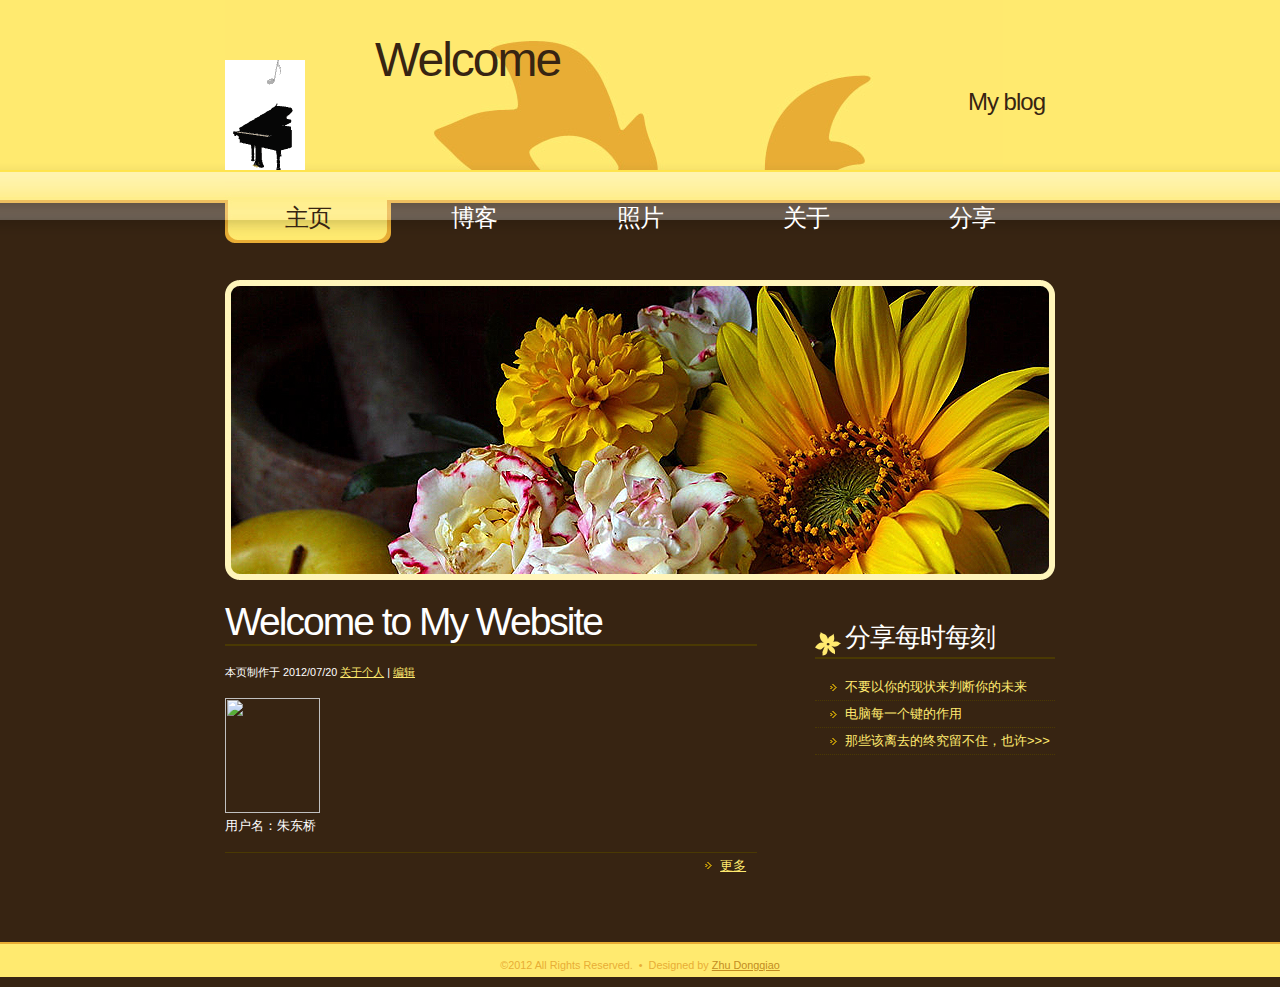
==== commit ff2c9aa1: "css" ====
--- a/index.html
+++ b/index.html
@@ -1,79 +1,86 @@
-<!DOCTYPE html>
+<!-- 设计者-朱东桥-->
 <html>
+<head>
+<meta http-equiv="Content-type" content="text/html; charset=utf-8" />
+<link href="default.css" rel="stylesheet" type="text/css" media="screen" />
+</head>
+<body>
 
-  <head>
-    <meta charset='utf-8' />
-    <meta http-equiv="X-UA-Compatible" content="chrome=1" />
-    <meta name="description" content="Blog : blog" />
+<!--顶部 header -->
 
-    <link rel="stylesheet" type="text/css" media="screen" href="stylesheets/stylesheet.css">
+<div id="header">
+  <div id="logo">
+    <h1>
+      <a>Welcome</a>
+    </h1>
+    <h2>
+      <a href="index.html">My blog</a>
+    </h2>
+  </div>
+  <div id="menu">
+    <ul>
+      <li class="active"><a href="index.html" accesskey="1" title="">主页</a></li>
+      <li><a href="blog.html" accesskey="2" title="">博客</a></li>
+      <li><a href="photos.html" accesskey="3" title="" >照片</a></li>
+      <li><a href="about.html" accesskey="4" title="">关于</a></li>
+      <li><a href="contact.html" accesskey="5" title="">分享</a></li>
+    </ul>
+  </div>
+</div>
 
-    <title>Blog</title>
-  </head>
+<!-- 照片 top photo -->
 
-  <body>
 
-    <!-- HEADER -->
-    <div id="header_wrap" class="outer">
-        <header class="inner">
-          <a id="forkme_banner" href="https://github.com/BridgeEast/blog">View on GitHub</a>
+<div id="gallary">
+  <div id="top-photo">
+    <p><a href="#"><img src="images/img08.jpg" alt="" width="830" height="300" /></a></p>
+  </div>
+</div>
 
-          <h1 id="project_title">Blog</h1>
-          <h2 id="project_tagline">blog</h2>
+<!-- 页面 page -->
 
-            <section id="downloads">
-              <a class="zip_download_link" href="https://github.com/BridgeEast/blog/zipball/master">Download this project as a .zip file</a>
-              <a class="tar_download_link" href="https://github.com/BridgeEast/blog/tarball/master">Download this project as a tar.gz file</a>
-            </section>
-        </header>
-    </div>
+<div id="page">
 
-    <!-- MAIN CONTENT -->
-    <div id="main_content_wrap" class="outer">
-      <section id="main_content" class="inner">
-        <h3>
-<a name="welcome-to-github-pages" class="anchor" href="#welcome-to-github-pages"><span class="octicon octicon-link"></span></a>Welcome to GitHub Pages.</h3>
+<!-- 内容 content -->
 
-<p>This automatic page generator is the easiest way to create beautiful pages for all of your projects. Author your page content here using GitHub Flavored Markdown, select a template crafted by a designer, and publish. After your page is generated, you can check out the new branch:</p>
+  <div id="content">
+    <div class="post">
+      <h1 class="title">Welcome to My Website</h1>
+        <p class="byline"><small>本页制作于 2012/07/20 <a href="about.html">关于个人</a> | <a href="#">编辑</a> </small></p>
+  <div class="entry">
+    <p>
+      <img src="images/01.jpg" alt="" width="95" height="115" />
+      </br>
+      用户名：朱东桥
+      </br>
+    </p>
+  </div>
+    <p class="meta"><a href="#" class="more">更多</a>&nbsp;&nbsp;&nbsp;</p>
+  </div>
+</div>
 
-<pre><code>$ cd your_repo_root/repo_name
-$ git fetch origin
-$ git checkout gh-pages
-</code></pre>
+<!-- 侧边栏 sidebar -->
 
-<p>If you're using the GitHub for Mac, simply sync your repository and you'll see the new branch.</p>
+<div id="sidebar">
+      <h2>分享每时每刻</h2>
+      <ul>
+         <li>
+            <ul>
+               <li><a href="text1.html">不要以你的现状来判断你的未来</a></li>
+               <li><a href="text2.html">电脑每一个键的作用</a></li>
+               <li><a href="text3.html">那些该离去的终究留不住，也许>>></a></li>
+            </ul>
+          </li>
+       </ul>
+</div>
 
-<h3>
-<a name="designer-templates" class="anchor" href="#designer-templates"><span class="octicon octicon-link"></span></a>Designer Templates</h3>
+</div>
+<div style="clear: both; height: 30px">&nbsp;</div>
 
-<p>We've crafted some handsome templates for you to use. Go ahead and continue to layouts to browse through them. You can easily go back to edit your page before publishing. After publishing your page, you can revisit the page generator and switch to another theme. Your Page content will be preserved if it remained markdown format.</p>
+<!--  页脚 footer -->
 
-<h3>
-<a name="rather-drive-stick" class="anchor" href="#rather-drive-stick"><span class="octicon octicon-link"></span></a>Rather Drive Stick?</h3>
-
-<p>If you prefer to not use the automatic generator, push a branch named <code>gh-pages</code> to your repository to create a page manually. In addition to supporting regular HTML content, GitHub Pages support Jekyll, a simple, blog aware static site generator written by our own Tom Preston-Werner. Jekyll makes it easy to create site-wide headers and footers without having to copy them across every page. It also offers intelligent blog support and other advanced templating features.</p>
-
-<h3>
-<a name="authors-and-contributors" class="anchor" href="#authors-and-contributors"><span class="octicon octicon-link"></span></a>Authors and Contributors</h3>
-
-<p>You can <a href="https://github.com/blog/821" class="user-mention">@mention</a> a GitHub username to generate a link to their profile. The resulting <code>&lt;a&gt;</code> element will link to the contributor's GitHub Profile. For example: In 2007, Chris Wanstrath (<a href="https://github.com/defunkt" class="user-mention">@defunkt</a>), PJ Hyett (<a href="https://github.com/pjhyett" class="user-mention">@pjhyett</a>), and Tom Preston-Werner (<a href="https://github.com/mojombo" class="user-mention">@mojombo</a>) founded GitHub.</p>
-
-<h3>
-<a name="support-or-contact" class="anchor" href="#support-or-contact"><span class="octicon octicon-link"></span></a>Support or Contact</h3>
-
-<p>Having trouble with Pages? Check out the documentation at <a href="http://help.github.com/pages">http://help.github.com/pages</a> or contact <a href="mailto:support@github.com">support@github.com</a> and we’ll help you sort it out.</p>
-      </section>
-    </div>
-
-    <!-- FOOTER  -->
-    <div id="footer_wrap" class="outer">
-      <footer class="inner">
-        <p class="copyright">Blog maintained by <a href="https://github.com/BridgeEast">BridgeEast</a></p>
-        <p>Published with <a href="http://pages.github.com">GitHub Pages</a></p>
-      </footer>
-    </div>
-
-    
-
-  </body>
+<div id="footer">
+<p>&copy;2012 All Rights Reserved. &nbsp;&bull;&nbsp; Designed by <a href="index.html">Zhu Dongqiao </a></p>
+</div>
+</body>
 </html>
--- a/default.css
+++ b/default.css
@@ -0,0 +1,342 @@
+/*Disign by zhudongqiao*/
+
+body { 
+  margin: 0;
+  padding: 0;
+  background: #372412 url(images/img01.gif) repeat-x;
+  font-size: 13px;
+  color: #FFFFFF;
+}
+
+body, th, td, input, textarea, select, option { 
+  font-family: Arial, Helvetica, sans-serif;
+}
+
+h1, h2, h3 { 
+  font-family: "Trebuchet MS", Arial, Helvetica, sans-serif;
+  font-weight: normal;
+  color: #FFFFFF;
+}
+
+h1 { 
+  letter-spacing: -2px;
+  font-size: 3em;
+}
+
+h2 { 
+  letter-spacing: -1px;
+  font-size: 2em;
+}
+
+h3 { 
+  font-size: 1em;
+}
+
+p, ul, ol { 
+  line-height: 200%;
+}
+
+a { 
+  color: #FFEA6F;
+}
+
+a:hover { 
+  text-decoration: none;
+}
+
+img { 
+  border: none;
+}
+
+
+/* header */
+
+#header { 
+  width: 830px;
+  height: 280px;
+  margin: 0 auto;
+  background: url(images/img01.jpg) no-repeat;
+}
+
+/* logo */
+
+#logo { 
+  height: 170px;
+  background: url(images/img04.gif) no-repeat left 100%;
+}
+
+#logo h1 { 
+  float: left;
+  padding: 0 0px 0 150px;
+  letter-spacing: -2px;
+  font-size: 48px;
+}
+
+#logo h2 { 
+  float: right;
+  padding: 68px 10 10 10;
+  font-size: 24px;
+}
+
+#logo h2:hover { 
+  text-decoration: underline;
+}
+
+#logo a { 
+  text-decoration: none;
+  color: #372412;
+}
+
+/*menu*/
+
+#menu { 
+  width: 830px;
+  height: 70px;
+  color: #BBFFFF;
+}
+
+#menu ul { 
+  margin: 0;
+  padding: 0;
+  list-style: none;
+}
+
+#menu li { 
+  display: inline;
+}
+
+#menu a { 
+  display: block;
+  float: left;
+  width: 166px;
+  height: 73px;
+  padding-top: 35px;
+  text-decoration: none;
+  text-align: center;
+  letter-spacing: -1px;
+  font-size: 24px;
+  color: #FFFFFF;
+}
+
+#menu a:hover { 
+  background: url(images/img09.jpg) no-repeat;
+  color: #FFFFFF;
+}
+
+#menu .active a { 
+  background: url(images/img09.jpg) no-repeat;
+  color: #372412;
+}
+
+/* gallery */
+#gallary { 
+  clear: both;
+  width: 830px;
+  height: 300px;
+  margin: 0 auto;
+}
+
+#top-photo h2 { 
+  height: 1.4em;
+  font-size: 1em;
+}
+
+#top-photo p { 
+  margin: 0;
+  padding: 0 0 10px 0;
+}
+
+#page { 
+  width: 830;
+  margin: 0 auto;
+  padding: 20px 0;
+}
+
+
+/* content */
+
+#content { 
+  float: left;
+  width: 532px;
+}
+
+#content ul { 
+  float: right;
+}
+
+.post { 
+  padding: 0 0 20px 0;
+}
+
+.title { 
+  margin: 0;
+  border-bottom: 2px solid #4A3903;
+}
+
+#byline { 
+  margin: 0;
+}
+
+.meta { 
+  border-top: 1px solid #4A3903;
+  text-align: right;
+  color: #646464;
+}
+
+.meta a { 
+  padding-left: 15px;
+  background: url(images/img06.gif) no-repeat left center;
+  }
+
+  /* sidebar */
+
+#sidebar { 
+  float: right;
+  width: 240px;
+}
+
+#sidebar ul { 
+  margin: 0;
+  padding: 0;
+  list-style: none;
+}
+
+#sidebar li { 
+}
+
+#sidebar li ul { 
+  padding: 15px 0;
+}
+
+#sidebar li li { 
+  padding-left: 30px;
+  border-bottom: 1px dotted #4A3903;
+  background: url(images/img06.gif) no-repeat 15px 50%;
+}
+
+#sidebar h2 { 
+  margin: 0;
+  padding: 20px 0 2px 30px;
+  background: url(images/img05.gif) no-repeat left bottom;
+  border-bottom: 2px solid #4A3903;
+}
+
+#sidebar a { 
+  text-decoration: none;
+}
+
+#sidebar a:hover { 
+  text-decoration: underline;
+}
+
+/* footer */
+
+#footer { 
+  background: #FFEA6F;
+  border-top: 2px solid #E8AD35;
+  text-align: center;
+  font-size: smaller;
+  color: #E8AD35;
+}
+
+#footer a { 
+  color: #C28C21;
+}
+
+
+
+#blog { 
+  margin: 50px auto;
+  width: 830px;
+  list-style: none;
+  padding: 0;
+}
+
+#blog h2 { 
+  margin: 0;
+  padding: 20px 0 2px 30px;
+  background: url(images/img05.gif) no-repeat left bottom;
+  border-bottom: 1px solid #4A3903;
+}
+
+#blog h2:hover {  
+  text-decoration: underline;
+}
+
+#blog h2 a { 
+  color: #FFEA6F;
+}
+ 
+#blog a { 
+  text-decoration: none;
+  color: #FFFFFF;
+}
+
+#blog a:hover { 
+  text-decoration: underline;
+}
+
+#text { 
+  width: 830px; 
+  padding-left: 20%;
+}
+
+#info { 
+  width: 500px;
+  height: 350px;
+  margin: 100px 0 100 350px; 
+}
+
+#info_box1 { 
+  float:left;
+  width: 250px;
+  height: 350px;
+}
+
+#info_box2 { 
+  width: 250;
+  height: 350px;
+  float: right;
+}
+
+#info ul { 
+  list-style: none;
+}
+
+
+#info a { 
+  margin: 0 0 0 45px;
+  text-decoration: none;
+}
+
+#info a:hover { 
+  text-decoration: underline;
+}
+
+#info li a { 
+  margin: 0;
+}
+
+#contact { 
+  width:300;
+  height:350;
+  padding: 20px 0 50px 350px;
+}
+
+#contact ul { 
+  padding-left: 30px;
+  border-bottom: 1px dotted #4A3903;
+  background: url(images/img06.gif) no-repeat 15px 50%;
+}
+
+#contact a { 
+  text-decoration: none;
+}
+
+#contact a:hover { 
+  text-decoration: underline;
+}
+
+
+  
+
